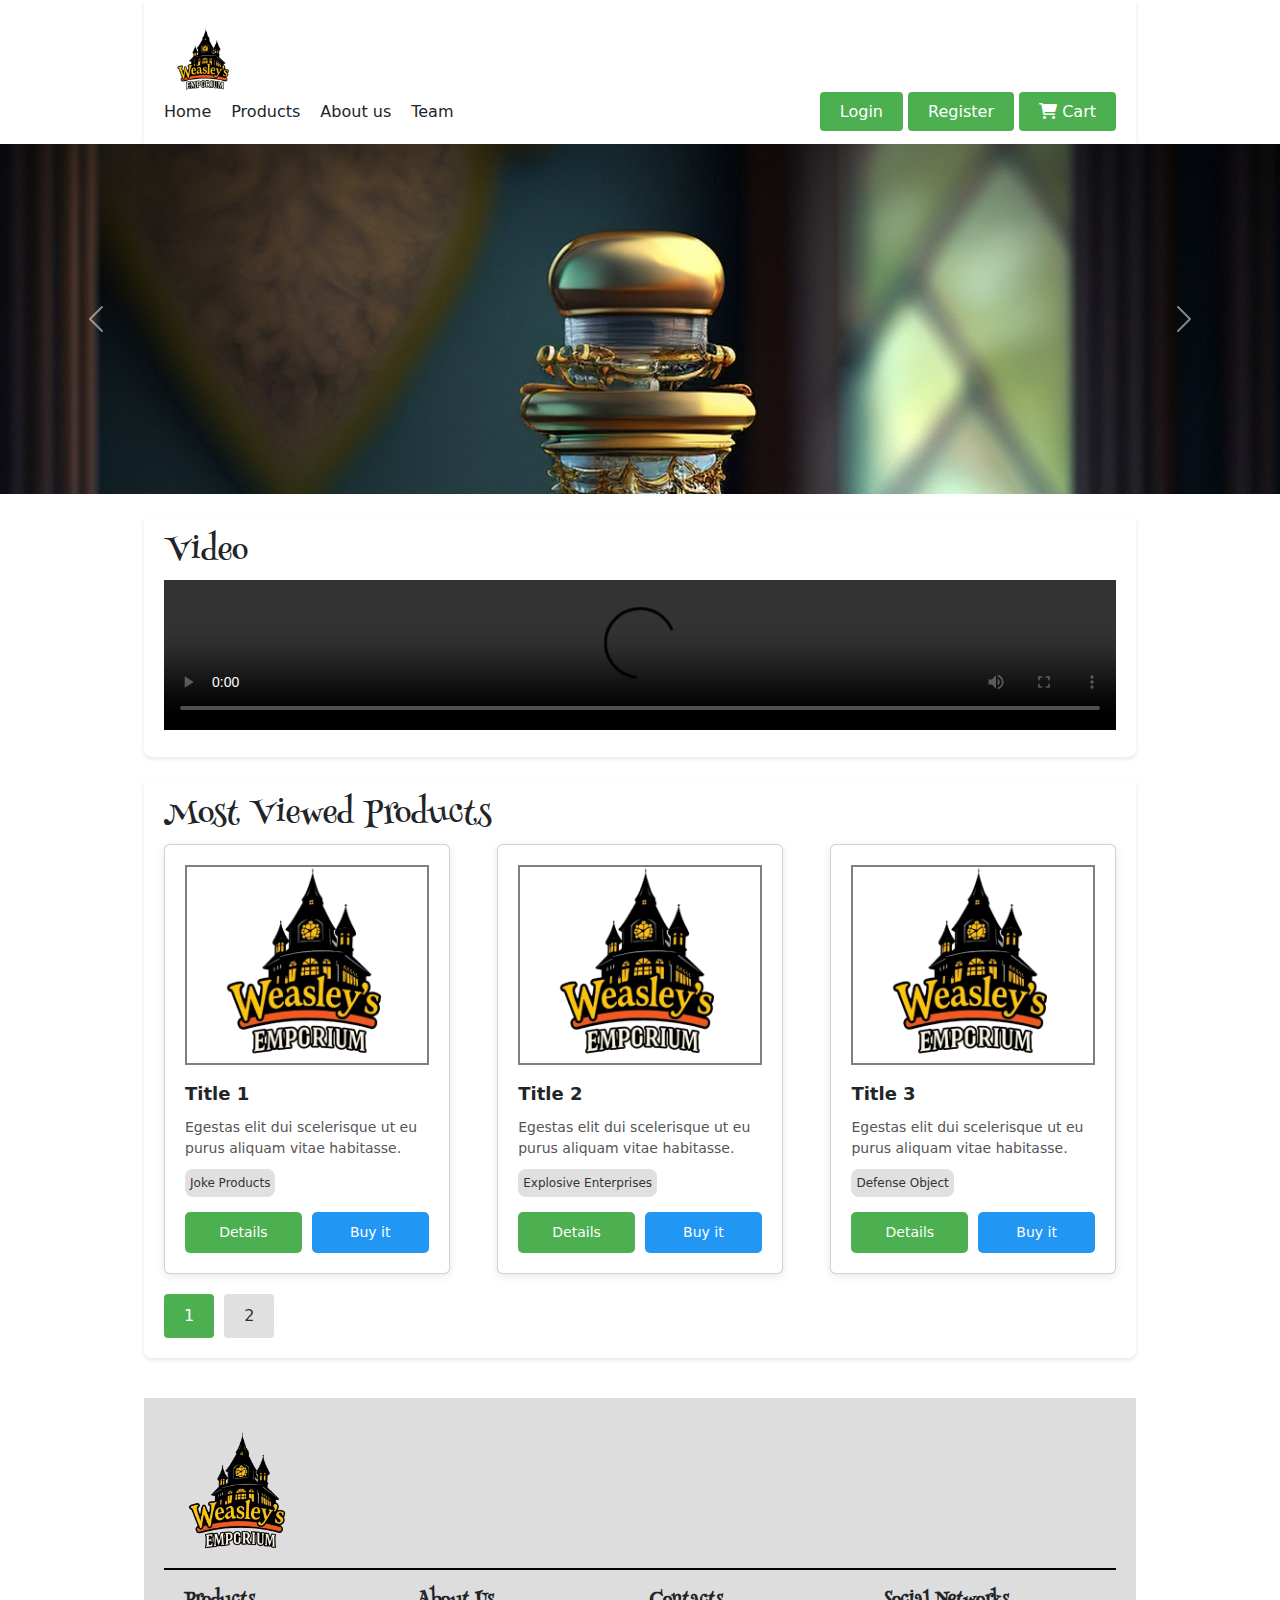
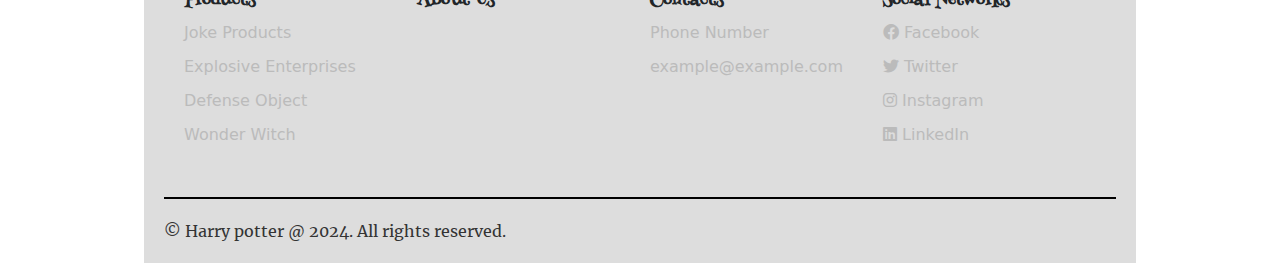
==== index.html @ d5ce0941 "First Commit with homepage and about us responsive mobile and desktop without carring with tablets a" ====
<!DOCTYPE html>
<html lang="en">
  <head>
    <meta charset="UTF-8" >
    <meta name="viewport" content="width=device-width, initial-scale=1.0" >
    <link rel="stylesheet" type="text/css" href="style.css" >
    <link
      href="https://cdnjs.cloudflare.com/ajax/libs/font-awesome/6.0.0-beta3/css/all.min.css"
      rel="stylesheet"
    >
    <script src="https://cdn.jsdelivr.net/npm/bootstrap@5.3.0-alpha1/dist/js/bootstrap.min.js"></script>
    <link href="https://cdn.jsdelivr.net/npm/bootstrap@5.3.0-alpha1/dist/css/bootstrap.min.css" rel="stylesheet">

    <link rel="icon" href="assets/images/Weasley.png" type="image/png" >
    <title>Wiesley's Emporium</title>
  </head>
  <body>
    <div class="container">
      <header>
        <div class="logo">
          <a href="index.html">
            <img src="assets/images/Weasley.png" alt="Weasley" >
          </a>
        </div>
        <nav>
          <!-- Mobile -->
          <input
            type="checkbox"
            id="menu-toggle"
            class="menu-toggle"
            tabindex="0"
          >

          <label for="menu-toggle" class="menu-icon"
            ><i class="fa fa fa-bars"></i
          ></label>
          <label for="menu-toggle" class="menu-close"
            ><i class="fa fa-window-close"></i
          ></label>

          <!-- Navegaçao -->
          <div class="nav-links">
            <a class="nav-link" href="index.html">Home</a>
            <a class="nav-link" href="#">Products</a>
            <a class="nav-link" href="aboutus.html ">About us</a>
            <a class="nav-link" href="#">Team</a>
          </div>

          <!-- Links de Login e Register  -->
          <div class="nav-links-final">
            <a href="login.html" class="nav-link-btn">Login</a>
            <a href="register.html" class="nav-link-btn">Register</a>
            <a href="cart.html" class="nav-link-btn">
              <i class="fas fa-shopping-cart"></i> Cart
            </a>
          </div>
        </nav>
      </header>
    </div>
        <div id="carouselExampleControls" class="carousel slide" data-bs-ride="carousel">
          <div class="carousel-inner">
            <div class="carousel-item active">
              <img class="d-block w-100" src="assets/images/aboutus.jpg" alt="First slide">
            </div>
            <div class="carousel-item">
              <img class="d-block w-100" src="assets/images/Weasley.png" alt="Second slide">
            </div>
            <div class="carousel-item">
              <img class="d-block w-100" src="assets/images/aboutus.jpg" alt="Third slide">
            </div>
          </div>
          <button class="carousel-control-prev" type="button" data-bs-target="#carouselExampleControls" data-bs-slide="prev">
            <span class="carousel-control-prev-icon" aria-hidden="true"></span>
            <span class="visually-hidden">Previous</span>
          </button>
          <button class="carousel-control-next" type="button" data-bs-target="#carouselExampleControls" data-bs-slide="next">
            <span class="carousel-control-next-icon" aria-hidden="true"></span>
            <span class="visually-hidden">Next</span>
          </button>
        </div>
    
 
    <div class="container">
      <main>
        
     
        <section class="section video">
          <h2 class="section-title">Video</h2>
          <video controls>
            <source src="assets/Video/video1.mp4" type="video/mp4">
          </video>
        </section>

        <section class="section">
          <h2 class="section-title">Most Viewed Products</h2>
          <input
            type="radio"
            name="pagination"
            id="page-1"
            class="pagination-radio"
            checked
          >
          <div class="product" id="content-page-1">
            <!-- Card 1 -->
            <div class="card">
              <img src="assets/images/Weasley.png" alt="Weasley" >
              <div class="title">Title 1</div>
              <div class="subtitle">
                Egestas elit dui scelerisque ut eu purus aliquam vitae
                habitasse.
              </div>
              <div class="Category">
                <button class="detail-button">Joke Products</button>
              </div>
              <div class="card-buttons">
                <button>Details</button>
                <button class="card-buttons-msg">Buy it</button>
              </div>
            </div>
            <!-- Card 2 -->
            <div class="card">
              <img src="assets/images/Weasley.png" alt="Weasley" >
              <div class="title">Title 2</div>
              <div class="subtitle">
                Egestas elit dui scelerisque ut eu purus aliquam vitae
                habitasse.
              </div>
              <div class="Category">
                <button class="detail-button">Explosive Enterprises</button>
              </div>
              <div class="card-buttons">
                <button>Details</button>
                <button class="card-buttons-msg">Buy it</button>
              </div>
            </div>
            <!-- Card 3 -->
            <div class="card">
              <img src="assets/images/Weasley.png" alt="Weasley" >
              <div class="title">Title 3</div>
              <div class="subtitle">
                Egestas elit dui scelerisque ut eu purus aliquam vitae
                habitasse.
              </div>
              <div class="Category">
                <button class="detail-button">Defense Object</button>
              </div>
              <div class="card-buttons">
                <button>Details</button>
                <button class="card-buttons-msg">Buy it</button>
              </div>
            </div>
          </div>
          <input
            type="radio"
            name="pagination"
            id="page-2"
            class="pagination-radio"
          >
          <div id="content-page-2" class="page-content hidden">
            <!-- Card 4 -->
            <div class="card">
              <img src="assets/images/Weasley.png" alt="Weasley" >
              <div class="title">Product 4</div>
              <div class="subtitle">Details about Product 4...</div>
              <div class="Category">
                <button class="detail-button">Wonder Witch</button>
              </div>
              <div class="card-buttons">
                <button>Details</button>
                <button class="card-buttons-msg">Buy it</button>
              </div>
            </div>
            <!-- Adicionar mais caso seja necessario -->
          </div>

          <div class="pagination">
            <label for="page-1" class="page-btn">1</label>
            <label for="page-2" class="page-btn">2</label>
          </div>
        </section>
    
      </main>
    
      <footer>
        <div class="logo2">
          <a href="index.html">
            <img src="assets/images/Weasley.png" alt="Weasley" >
          </a>
        </div>
    
          <div class="footer-container">
          <div class="footer-section">
            <h3>Products</h3>
            <ul>
              <li><a href="#">Joke Products</a></li>
              <li><a href="#">Explosive Enterprises</a></li>
              <li><a href="#">Defense Object</a></li>
              <li><a href="#">Wonder Witch</a></li>
            </ul>
          </div>

          <div class="footer-section">
            <h3>About Us</h3>
            <ul></ul>
          </div>

          <div class="footer-section">
            <h3>Contacts</h3>
            <ul>
              <li><a href="#">Phone Number</a></li>
              <li><a href="#">example@example.com</a></li>
            </ul>
          </div>

          <div class="footer-section">
            <h3>Social Networks</h3>
            <ul>
              <li>
                <a href="#"><i class="fab fa-facebook"></i> Facebook</a>
              </li>
              <li>
                <a href="#"><i class="fab fa-twitter"></i> Twitter</a>
              </li>
              <li>
                <a href="#"><i class="fab fa-instagram"></i> Instagram</a>
              </li>
              <li>
                <a href="#"><i class="fab fa-linkedin"></i> LinkedIn</a>
              </li>
            </ul>
          </div>
        </div>
        <div class="footer-bottom">
          <p>&copy; Harry potter @ 2024. All rights reserved.</p>
        </div>
      </div>
       
      </footer>
    
  
    
  </body>
</html>
---- style.css ----
@font-face {
  font-family: 'HenryPenny';
  src: url('assets/fonts/HennyPenny-Regular.ttf') format('truetype');
  font-weight: normal;
  font-style: normal;
}

@font-face {
  font-family: 'Merriweather';
  src: url('assets/fonts/Merriweather-Regular.ttf') format('truetype');
  font-weight: normal;
  font-style: normal;
}


@font-face {
  font-family: 'Merriweather';
  src: url('assets/fonts/Merriweather-Bold.ttf') format('truetype');
  font-weight: bold;
  font-style: normal;
}


@font-face {
  font-family: 'Merriweather';
  src: url('assets/fonts/Merriweather-Italic.ttf') format('truetype');
  font-weight: normal;
  font-style: italic;
}


@font-face {
  font-family: 'Merriweather';
  src: url('assets/fonts/Merriweather-BoldItalic.ttf') format('truetype');
  font-weight: bold;
  font-style: italic;
}

p {
  font-family: 'Merriweather', serif; 
  font-size: 16px; 
  line-height: 1.5; 
  color: #333; 
}
h1, h2, h3 {
  font-family: 'HenryPenny', serif;
  font-weight: bold; 
  color:black;
}
body {
  margin: 0;
  padding: 0;
  background-color: #f5f5f5;
}

/* Container deve ser aplicado em todas as paginas define a grelha a usar */
.container {
  display: grid;
  grid-template-columns: 1fr 4fr 4fr 4fr 4fr 1fr;
  

  max-width: 1200px;
  margin: 0 auto;
}

header {
  grid-column: 2 / 6;
  background-color: #fff;
  padding: 20px;
  box-shadow: 0 2px 4px rgba(0, 0, 0, 0.1);
  display: block;
  justify-content: flex-start;
}

/* navbar */

nav {
  display: flex;
  justify-content: space-between;
  align-items: center;
  width: 100%;
  flex-direction: row;
}

.nav-links {
  display: flex;
  gap: 20px;
  justify-content: flex-start;
}

.nav-link {
  text-decoration: none;
  color: #333;
  font-size: 16px;
}

.nav-link:hover {
  text-decoration: underline;
}

.nav-link-final {
  margin-right: 20px;
  display: flex;
  gap: 20px;
  justify-content: flex-end;
}

.nav-link-btn {
  background-color: #4caf50;
  color: white;
  padding: 10px 20px;
  font-size: 16px;
  text-align: center;
  text-decoration: none;
  border-radius: 4px;
  cursor: pointer;
  border: none;
}

.nav-link-btn:hover {
  background-color: #3e8e41;
}

.menu-toggle {
  display: none;
}

.menu-icon {
  font-size: 30px;
  cursor: pointer;
  display: none;
  margin-left: auto;
}

.menu-close {
  display: none;
  font-size: 30px;
  color: #333;
  position: absolute;
  top: 50px;
  right: 50px;
  cursor: pointer;
  z-index: 1001;
}

.logo img {
  height: 80px;
  max-height: 80px;
  width: auto;
}
.logo2 img {
  height: 150px;
  max-height: 150px;
  align-items: flex-start;
  width: auto;
}

main {
  grid-column: 2 / 6;
}

.section {
  padding: 20px;
  margin-bottom: 20px;
  box-shadow: 0 2px 4px rgba(0, 0, 0, 0.1);
  border-radius: 8px;
}

#carouselExampleControls {
  width: 100%; 
  height: 350px; 
  overflow: hidden; 
  margin-bottom: 20px;
}


.carousel-inner img {
  width: 100%; 
  height: 100%;
  object-fit: fill;
}


.description {
  margin: 10px 0;
  text-align: left;
}
.pagination-radio {
  display: none;
}

/* paginaçao  */
.pagination {
  margin-top: 20px;
  display: flex;
  justify-items: flex-start;
  gap: 10px;
}

.page-btn {
  padding: 10px 20px;
  font-size: 16px;
  color: #333;
  background-color: #e0e0e0;
  border: none;
  border-radius: 4px;
  cursor: pointer;
  text-align: center;
}

.page-btn:hover {
  background-color: #d4d4d4;
}

.pagination label {
  background-color: #e0e0e0;
  color: #333;
  cursor: pointer;
  padding: 10px 20px;
  border-radius: 4px;
}

#page-1:checked ~ .pagination label[for="page-1"] {
  background-color: #4caf50;
  color: white;
}
#page-2:checked ~ .pagination label[for="page-2"] {
  background-color: #4caf50;
  color: white;
}

#page-2:checked ~ #content-page-1 {
  display: none !important;
}

#page-1:checked ~ #content-page-2 {
  display: none !important;
}

#page-1:checked ~ #content-page-1 {
  display: flex;
}

#page-2:checked ~ #content-page-2 {
  display: flex;
}

.hidden {
  display: none;
}

footer {
  grid-column: 2 / 6;
  align-items: flex-start;
  padding: 20px;
  background-color: #ddd;
  margin-top: 20px;
}
.footer-container {
  display: grid;
  grid-template-columns: repeat(4, 1fr);
  gap: 20px;
  padding: 20px;
  width: 100%;
  margin: 0 auto;
  border-top: 2px solid black;
}

.footer-section {
  display: flex;
  flex-direction: column;
}

.footer-section h3 {
  font-size: 18px;
  margin-bottom: 10px;
  font-weight: bold;
}

.footer-section ul {
  list-style: none;
  padding: 0;
  margin: 0;
}

.footer-section ul li {
  margin-bottom: 10px;
}

.footer-section ul li a {
  color: #bbb;
  text-decoration: none;
  font-size: 16px;
}

.footer-section ul li a:hover {
  color: #4caf50;
}

.footer-bottom {
  margin-top: 20px;
  font-size: 14px;
  color: #bbb;
  border-top: 2px solid black;
  padding-top: 20px;
}

.footer-bottom p {
  margin: 0;
}
/*  Cards Homepage */
.product {
  display: none;
  flex-wrap: wrap;
  gap: 20px;
  justify-content: space-between;
  align-items: stretch;
}

.card {
  background-color: #fff;
  border-radius: 8px;
  box-shadow: 0 2px 8px rgba(0, 0, 0, 0.1);
  padding: 20px;
  width: 30%;
  display: flex;
  flex-direction: column;
  justify-content: space-between;
  align-items: stretch;
  text-align: left;
  box-sizing: border-box;
  height: auto;
  min-height: 400px;
}

.card img {
  border: solid 2px grey;
  width: 100%;
  height: 200px;
  object-fit: cover;
  margin-bottom: 15px;

}

.card .title {
  font-size: 18px;
  font-weight: bold;
  margin-bottom: 10px;
}

.card .subtitle {
  font-size: 14px;
  color: #555;
  padding-bottom: 10px;
}

.card .Category {
  display: flex;
  flex-wrap: wrap;
  gap: 10px;
  margin-bottom: 15px;
  flex-shrink: 0;
}

.card .Category .detail-button {
  background-color: #e0e0e0;
  color: #333;
  border: none;
  border-radius: 8px;
  padding: 5px 5px;
  font-size: 12px;
  cursor: pointer;
}

.card .Category .detail-button:hover {
  background-color: #d4d4d4;
}

.card-buttons {
  display: flex;
  gap: 10px;
}

.card-buttons button {
  width: 100%;
  background-color: #4caf50;
  color: white;
  border: none;
  border-radius: 5px;
  padding: 10px 20px;
  font-size: 14px;
  cursor: pointer;
}

.card-buttons .card-buttons-msg {
  background-color: #2196f3;
}

.card-buttons button:hover {
  opacity: 0.9;
}
 video {
  width: 100%;
  height: auto; 
}

/*Pagina about Us */

.about-us-section{
  margin-top:40px;
  display: flex;
}

.about-us-text {
  flex: 1;
  text-align: left;
}

.about-us-image {
  flex: 1;
  margin-left: 50px;
}

.about-us-image img {
  margin-top: 20px;
  margin-bottom: 20px;
  width: 100%;
  height: auto;
  object-fit: contain;
  border-radius: 8px;
}

.map-section {
  padding: 10px;
  justify-content: flex-start;
}

.map-container {
  max-width: 100%;
}

iframe {
  width: 100%;
  height: 300px;
  border: 0;
}
/* Fim página about us */

/*Media querys  Mobile, Tablet */
@media (max-width: 767px) {
  .container {
    display: grid;
    grid-template-columns: 1fr; 
    
  }
 
  header {
    grid-column: 1 / -1; 
    background-color: #fff;
    box-shadow: 0 2px 4px rgba(0, 0, 0, 0.1);
    padding: 10px;
  }

  .nav-links {
    display: flex;
    position: fixed;
    top: 0;
    left: 0;
    bottom: 0;
    right: 0;
    background-color: #fff;
    flex-direction: column;
    align-items: flex-start;
    padding-left: 20px;
    padding-top: 60px;
    box-shadow: 0 4px 8px rgba(0, 0, 0, 0.2);
    transition: opacity 0.4s ease-in-out, transform 0.4s ease-in-out;
    transform: translateX(-100%);
    visibility: hidden;
    opacity: 0;
    z-index: 1000;
    width: 100%;
  }

  .menu-toggle:checked + .menu-icon + .menu-close + .nav-links {
    transform: translateX(0);
    opacity: 1;
    visibility: visible;
  }

  .menu-close {
    display: flex;
    font-size: 30px;
    color: #333;
    position: absolute;
    top: 20px;
    right: 20px;
    cursor: pointer;
    z-index: 1001;
    opacity: 0;
    visibility: hidden;
    transition: opacity 0.4s ease-in-out, visibility 0.4s ease-in-out;
  }

  .menu-toggle:checked + .menu-icon + .menu-close {
    opacity: 1;
    visibility: visible;
  }

  .nav-links a {
    font-size: 18px;
    color: #333;
    text-decoration: none;
    text-align: center;
  }

  .nav-links a:hover {
    text-decoration: underline;
  }

  .nav-links-final {
    display: none;
  }

  .menu-icon {
    justify-items: flex-end;
    display: flex;
  }

.card {
  width: 100%;
}
.footer-container {
  display: grid;
  grid-template-columns: repeat(1, 1fr);
  width: 100%;
  border-top: 2px solid black;
}
  .footer-section h3 {
    font-size: 16px;
  }

  .footer-section ul li a {
    font-size: 14px;
  }

  .about-us-section{
    margin-top:40px;
    display: block;
  }

  .about-us-image {
    margin-left: 0;
    margin-top: 20px;
  }
  #carouselExampleControls {
    width: 100%;
    height: 200px; 
    margin-bottom: 20px; 
  }

  .carousel-inner img {
    width: 100%; 
    height: 100%; 
    object-fit: cover; 
  }
}
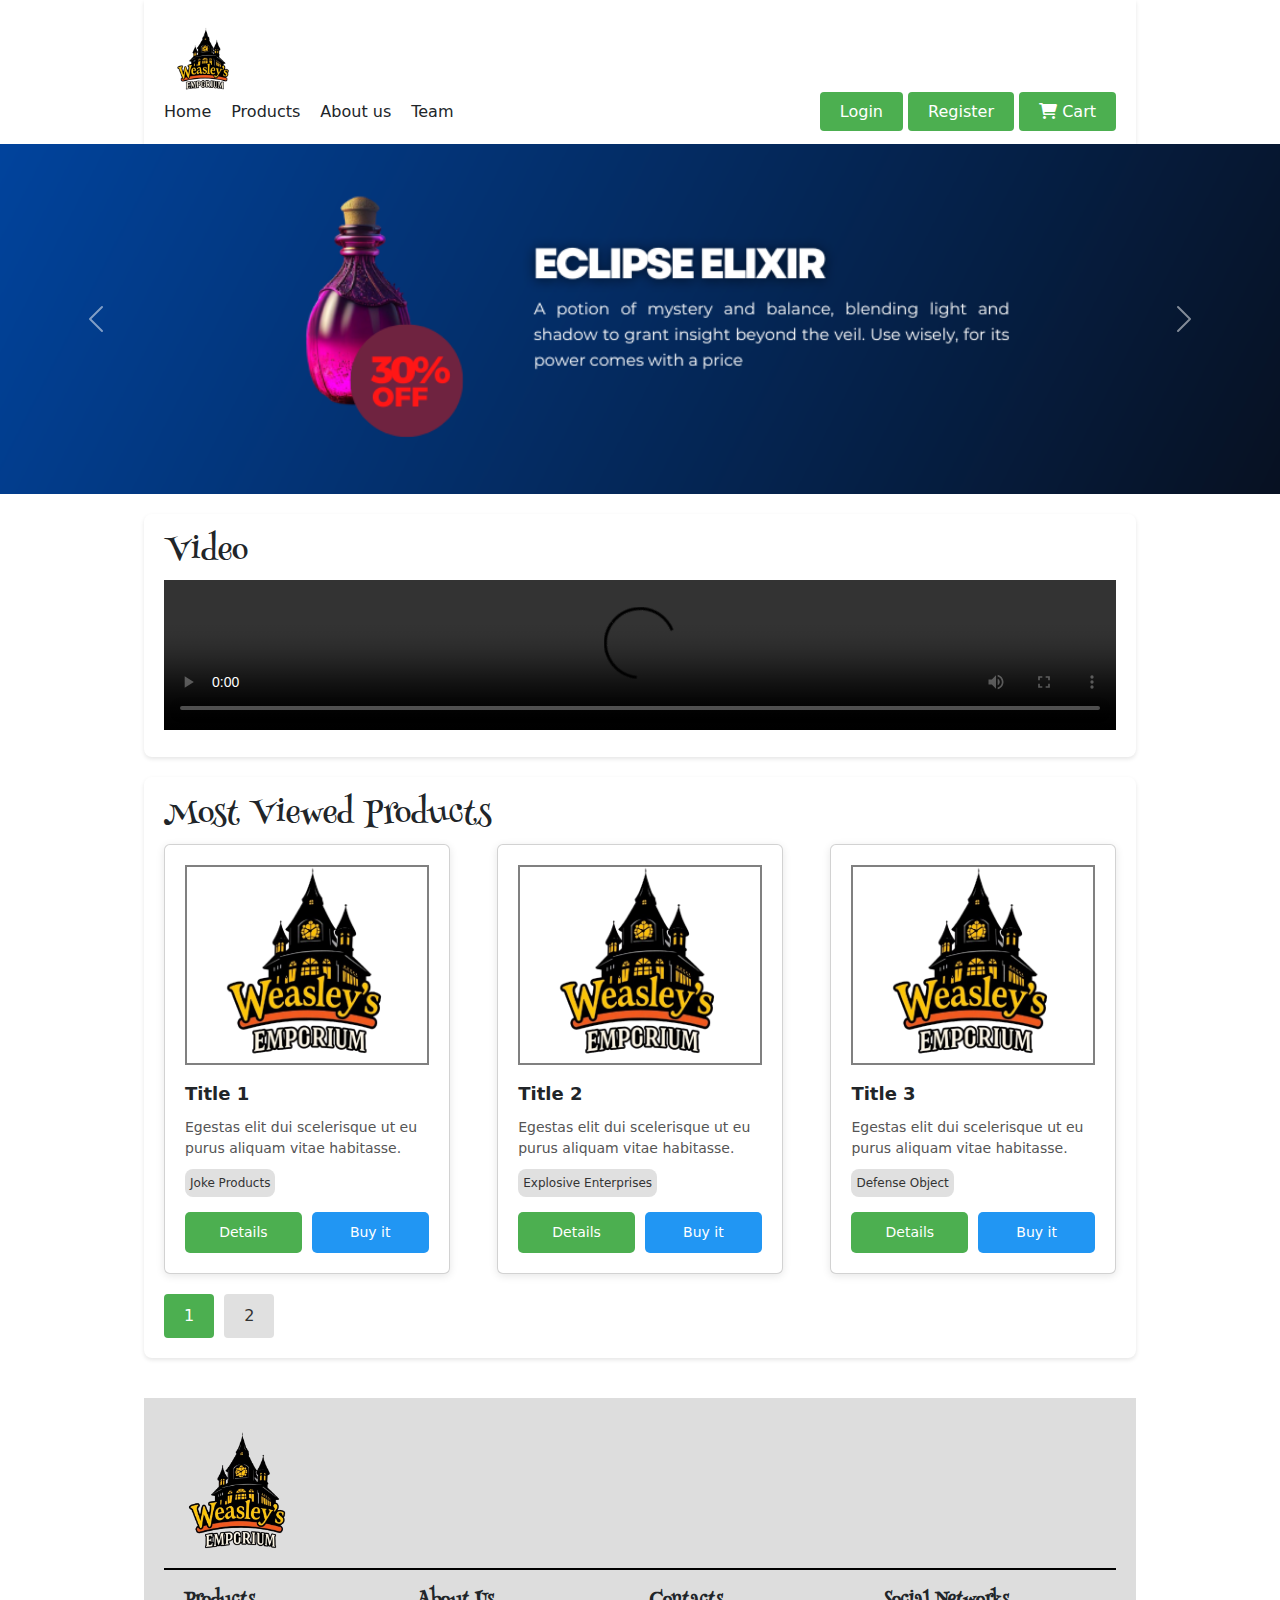
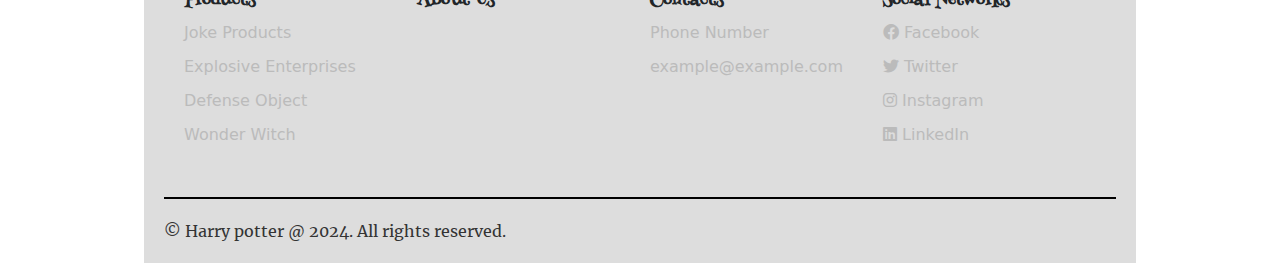
==== commit 5a2b56a2: "Adjustment Carousel" ====
--- a/index.html
+++ b/index.html
@@ -60,13 +60,13 @@
         <div id="carouselExampleControls" class="carousel slide" data-bs-ride="carousel">
           <div class="carousel-inner">
             <div class="carousel-item active">
-              <img class="d-block w-100" src="assets/images/aboutus.jpg" alt="First slide">
+              <img class="d-block w-100" src="assets/images/banner1.png" alt="Elixir potion 1">
             </div>
             <div class="carousel-item">
-              <img class="d-block w-100" src="assets/images/Weasley.png" alt="Second slide">
+              <img class="d-block w-100" src="assets/images/banner2.png" alt="Elixir potion 2">
             </div>
             <div class="carousel-item">
-              <img class="d-block w-100" src="assets/images/aboutus.jpg" alt="Third slide">
+              <img class="d-block w-100" src="assets/images/banner3.png" alt="Elixir potion 3">
             </div>
           </div>
           <button class="carousel-control-prev" type="button" data-bs-target="#carouselExampleControls" data-bs-slide="prev">
--- a/style.css
+++ b/style.css
@@ -72,7 +72,7 @@
   justify-content: flex-start;
 }
 
-/* navbar */
+/* navbar desktop  */
 
 nav {
   display: flex;
@@ -167,8 +167,9 @@
 }
 
 #carouselExampleControls {
+ 
   width: 100%; 
-  height: 350px; 
+  height: auto; 
   overflow: hidden; 
   margin-bottom: 20px;
 }
@@ -176,9 +177,9 @@
 
 .carousel-inner img {
   width: 100%; 
-  height: 100%;
-  object-fit: fill;
-}
+  height: 350px;
+  object-fit: cover;
+} 
 
 
 .description {
@@ -555,7 +556,7 @@
   }
   #carouselExampleControls {
     width: 100%;
-    height: 200px; 
+    height: auto; 
     margin-bottom: 20px; 
   }
 
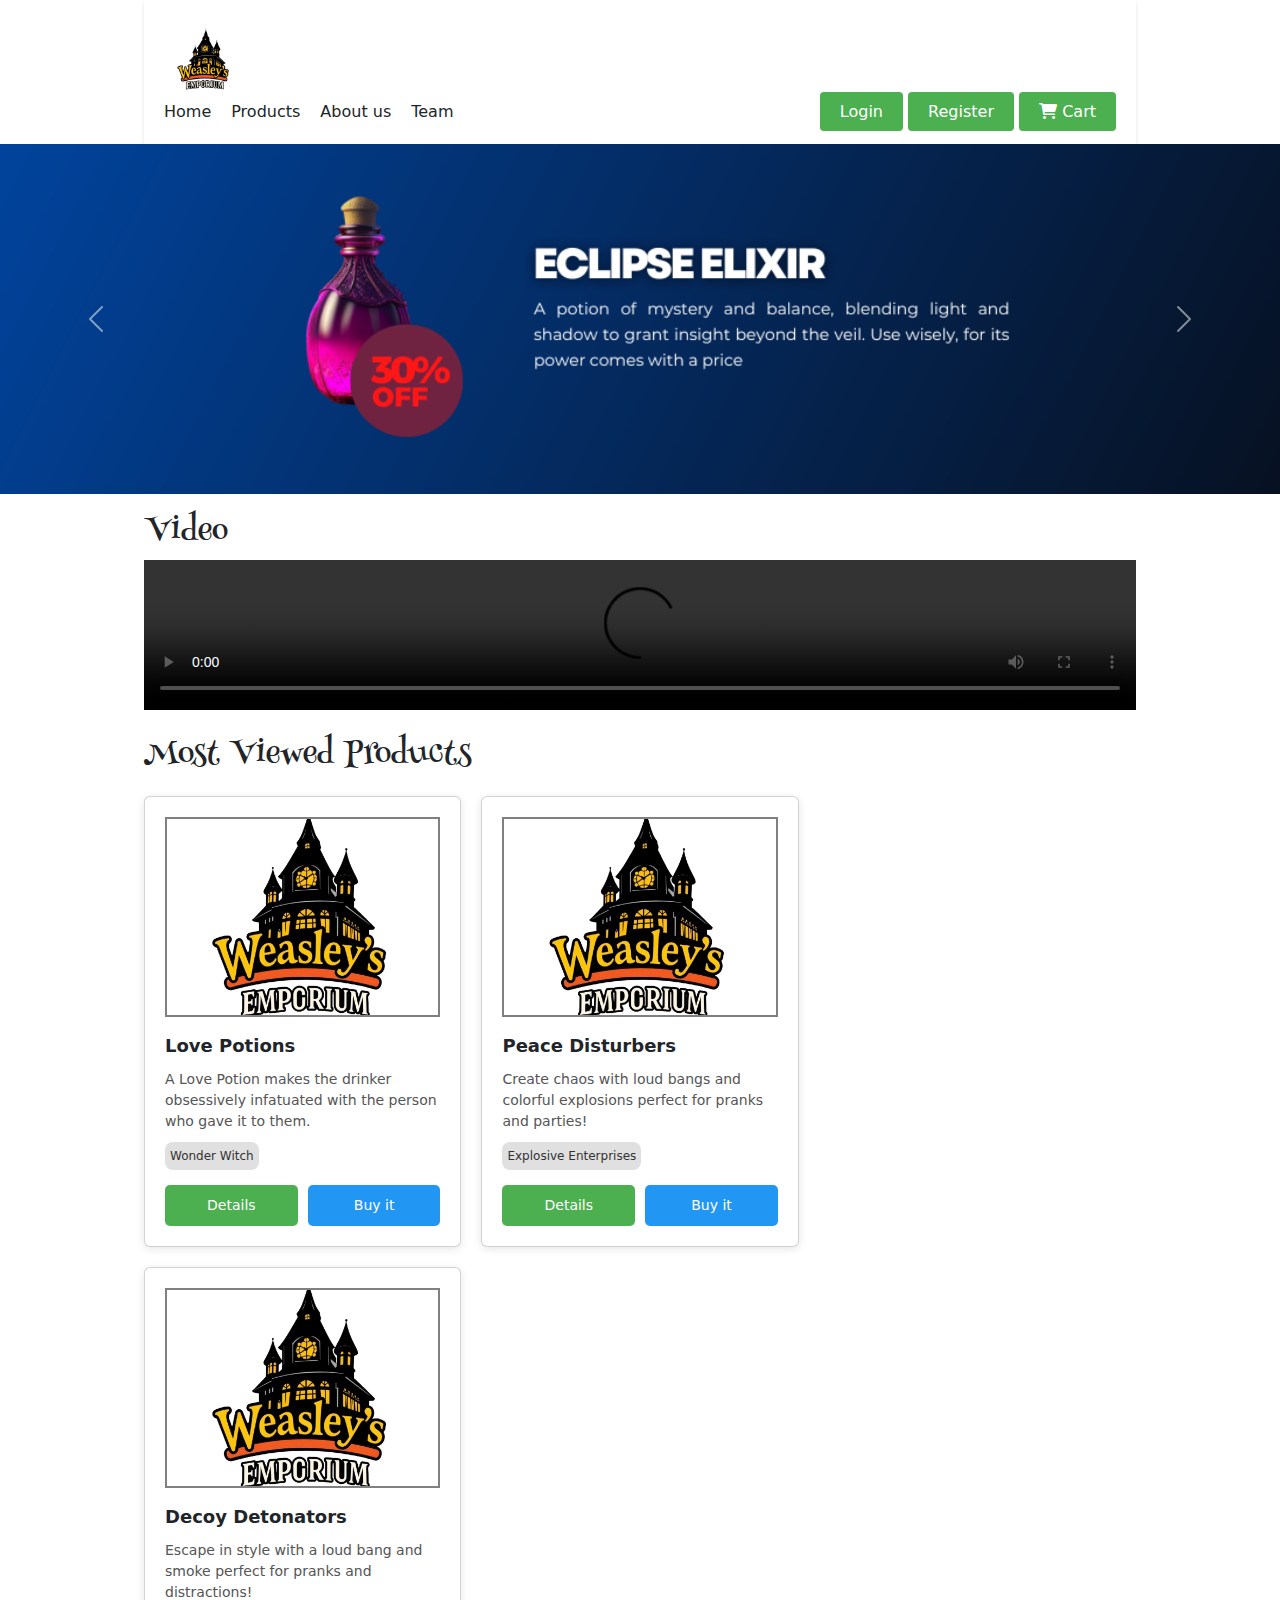
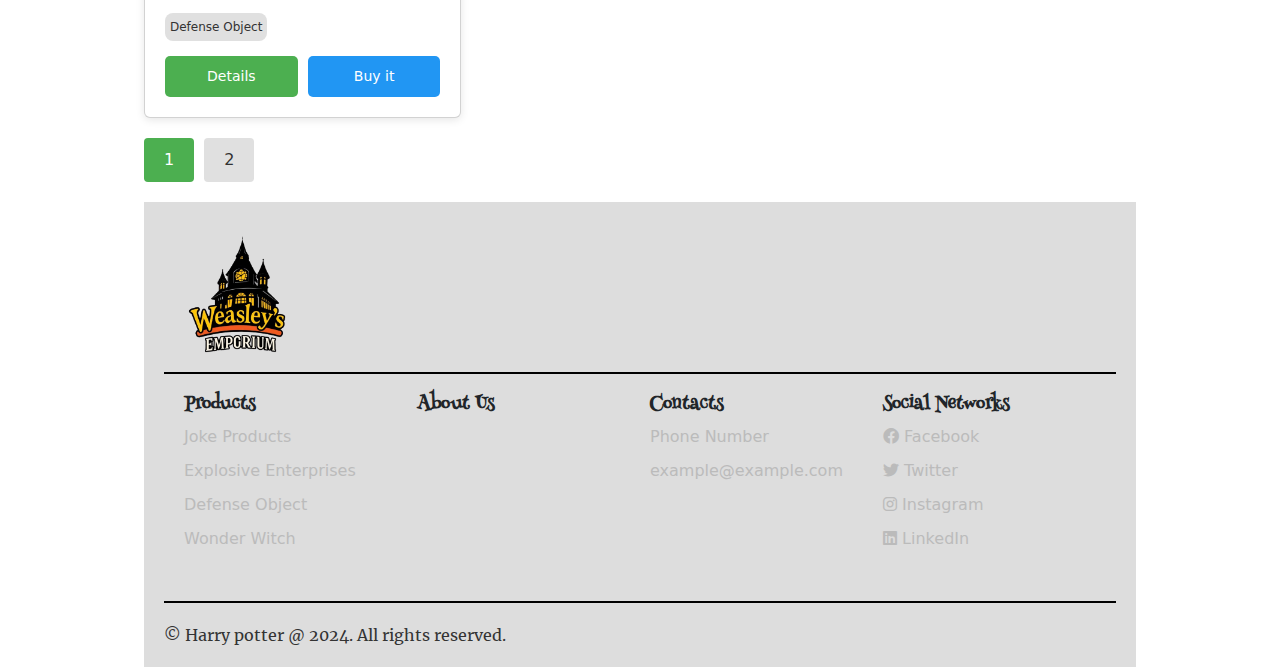
==== commit 659c39d1: "03-12-2024 22:23 Page of The teams done, index.html carrousel fixed, about us Have problems with tex" ====
--- a/index.html
+++ b/index.html
@@ -41,9 +41,9 @@
           <!-- Navegaçao -->
           <div class="nav-links">
             <a class="nav-link" href="index.html">Home</a>
-            <a class="nav-link" href="#">Products</a>
+            <a class="nav-link" href="products.html">Products</a>
             <a class="nav-link" href="aboutus.html ">About us</a>
-            <a class="nav-link" href="#">Team</a>
+            <a class="nav-link" href="teams.html">Team</a>
           </div>
 
           <!-- Links de Login e Register  -->
@@ -60,13 +60,22 @@
         <div id="carouselExampleControls" class="carousel slide" data-bs-ride="carousel">
           <div class="carousel-inner">
             <div class="carousel-item active">
-              <img class="d-block w-100" src="assets/images/banner1.png" alt="Elixir potion 1">
+              <picture>
+                <source media="(max-width: 768px)" srcset="assets/images/banner-mobile1.png">
+                <img class="d-block w-100" src="assets/images/banner1.png" alt="Elixir potion 1">
+              </picture>
             </div>
             <div class="carousel-item">
-              <img class="d-block w-100" src="assets/images/banner2.png" alt="Elixir potion 2">
+              <picture>
+                <source media="(max-width: 768px)" srcset="assets/images/banner-mobile1.png">
+                <img class="d-block w-100" src="assets/images/banner2.png" alt="Elixir potion 2">
+              </picture>
             </div>
             <div class="carousel-item">
-              <img class="d-block w-100" src="assets/images/banner3.png" alt="Elixir potion 3">
+              <picture>
+                <source media="(max-width: 768px)" srcset="assets/images/banner-mobile1.png">
+                <img class="d-block w-100" src="assets/images/banner1.png" alt="Elixir potion 3">
+              </picture>
             </div>
           </div>
           <button class="carousel-control-prev" type="button" data-bs-target="#carouselExampleControls" data-bs-slide="prev">
@@ -84,14 +93,14 @@
       <main>
         
      
-        <section class="section video">
+        <section class="section-video">
           <h2 class="section-title">Video</h2>
           <video controls>
             <source src="assets/Video/video1.mp4" type="video/mp4">
           </video>
         </section>
 
-        <section class="section">
+        <section class="section-products">
           <h2 class="section-title">Most Viewed Products</h2>
           <input
             type="radio"
@@ -104,13 +113,12 @@
             <!-- Card 1 -->
             <div class="card">
               <img src="assets/images/Weasley.png" alt="Weasley" >
-              <div class="title">Title 1</div>
+              <div class="title">Love Potions </div>
               <div class="subtitle">
-                Egestas elit dui scelerisque ut eu purus aliquam vitae
-                habitasse.
-              </div>
-              <div class="Category">
-                <button class="detail-button">Joke Products</button>
+                A Love Potion makes the drinker obsessively infatuated with the person who gave it to them.
+              </div>
+              <div class="Category">
+                <button class="detail-button">Wonder Witch</button>
               </div>
               <div class="card-buttons">
                 <button>Details</button>
@@ -120,10 +128,9 @@
             <!-- Card 2 -->
             <div class="card">
               <img src="assets/images/Weasley.png" alt="Weasley" >
-              <div class="title">Title 2</div>
+              <div class="title">Peace Disturbers </div>
               <div class="subtitle">
-                Egestas elit dui scelerisque ut eu purus aliquam vitae
-                habitasse.
+                Create chaos with loud bangs and colorful explosions perfect for pranks and parties!
               </div>
               <div class="Category">
                 <button class="detail-button">Explosive Enterprises</button>
@@ -136,10 +143,9 @@
             <!-- Card 3 -->
             <div class="card">
               <img src="assets/images/Weasley.png" alt="Weasley" >
-              <div class="title">Title 3</div>
+              <div class="title">Decoy Detonators </div>
               <div class="subtitle">
-                Egestas elit dui scelerisque ut eu purus aliquam vitae
-                habitasse.
+                Escape in style with a loud bang and smoke perfect for pranks and distractions!
               </div>
               <div class="Category">
                 <button class="detail-button">Defense Object</button>
@@ -160,8 +166,8 @@
             <!-- Card 4 -->
             <div class="card">
               <img src="assets/images/Weasley.png" alt="Weasley" >
-              <div class="title">Product 4</div>
-              <div class="subtitle">Details about Product 4...</div>
+              <div class="title">Heartbreak Teardrops </div>
+              <div class="subtitle">For when love hurts! A potion that mimics the pain of lost love, perfect for healing.</div>
               <div class="Category">
                 <button class="detail-button">Wonder Witch</button>
               </div>
@@ -170,7 +176,7 @@
                 <button class="card-buttons-msg">Buy it</button>
               </div>
             </div>
-            <!-- Adicionar mais caso seja necessario -->
+        
           </div>
 
           <div class="pagination">
--- a/style.css
+++ b/style.css
@@ -57,8 +57,6 @@
 .container {
   display: grid;
   grid-template-columns: 1fr 4fr 4fr 4fr 4fr 1fr;
-  
-
   max-width: 1200px;
   margin: 0 auto;
 }
@@ -159,12 +157,6 @@
   grid-column: 2 / 6;
 }
 
-.section {
-  padding: 20px;
-  margin-bottom: 20px;
-  box-shadow: 0 2px 4px rgba(0, 0, 0, 0.1);
-  border-radius: 8px;
-}
 
 #carouselExampleControls {
  
@@ -314,8 +306,13 @@
   display: none;
   flex-wrap: wrap;
   gap: 20px;
-  justify-content: space-between;
+  margin-top:20px;
   align-items: stretch;
+  margin-bottom: 20px;
+}
+
+.section-video {
+  margin-bottom: 20px;
 }
 
 .card {
@@ -323,7 +320,7 @@
   border-radius: 8px;
   box-shadow: 0 2px 8px rgba(0, 0, 0, 0.1);
   padding: 20px;
-  width: 30%;
+  width: 32%;
   display: flex;
   flex-direction: column;
   justify-content: space-between;
@@ -413,6 +410,7 @@
 }
 
 .about-us-text {
+
   flex: 1;
   text-align: left;
 }
@@ -432,7 +430,7 @@
 }
 
 .map-section {
-  padding: 10px;
+margin-top:20px;
   justify-content: flex-start;
 }
 
@@ -446,6 +444,195 @@
   border: 0;
 }
 /* Fim página about us */
+/*Teams */
+
+.teams-container {
+  display: flex;
+  flex-wrap: wrap; 
+gap:15px;
+margin-bottom:20px;
+}
+.teams-cards {
+  margin-top:20px;
+ padding: 20px;
+  background-color: #f9f9f9;
+  border: 1px solid #ddd;
+  border-radius: 8px;
+  width: 24%; 
+  box-shadow: 0 4px 6px rgba(0, 0, 0, 0.1);
+
+  overflow: hidden;
+}
+
+/* Imagem no cartão */
+.teams-cards img {
+  width: 100%;
+  height: 160px;
+  object-fit: cover;
+  border-radius: 4px;
+  border-bottom: 1px solid #ddd;
+}
+
+
+.card-body {
+  padding: 15px;
+}
+
+
+
+.teams-container .card-title {
+  margin-top: 20px;
+  color: black;
+}
+.teams-container .card-subtitle {
+  color: #2196f3;
+}
+.teams-container .card-text {
+  margin-top: 10px;
+  font-size: 0.9rem;
+  color: #555;
+}
+
+/*End Of Teams */
+/*Start Products Page*/
+
+.products-section {
+  display: none;
+  padding: 20px;
+  
+}
+
+
+input[type="radio"] {
+  display: none;
+}
+.products-container {
+  display: grid;
+  
+
+}
+
+.buttonsXpto {
+ display: inline-block;
+  padding: 15px;                
+justify-content: space-between;
+gap:20;
+  margin-top:20px;                  
+  text-align: left;                
+  background-color: #d7d7d7;          
+  border-radius: 8px;              
+  font-family: "Merriweather", sans-serif;
+  font-size: 1rem;
+  font-weight: bold;
+  color: #333;                      
+  cursor: pointer;
+  transition: all 0.3s ease;          
+  box-shadow: 0 4px 6px rgba(0, 0, 0, 0.1); 
+}
+
+.buttonsXpto:hover {
+  background-color: #bbb;
+}
+
+
+input[type="radio"]:checked + .buttonsXpto {
+  background-color: #ffde21;
+  color: black;
+  font-weight: bold;
+  box-shadow: 0 4px 8px rgba(0, 0, 0, 0.2);
+}
+
+
+#button1:checked ~ .products-container .content1,
+#button2:checked ~ .products-container .content2,
+#button3:checked ~ .products-container .content3, 
+#button4:checked ~ .products-container .content4
+{
+    display: block; 
+}
+
+
+.products-section h2 {
+  font-size: 24px;
+  margin-bottom: 20px;
+  font-weight: bold;
+}
+.product-price {
+  font-family: "merriweather" ;
+  font-size: 14px;              
+  color: #ff5733;                
+  font-weight: bold;             
+  margin-top: 10px;              
+  text-align: left;             
+  display: block;        
+  margin-bottom:10px;     
+}
+
+.card-products-grid {
+  display: grid;
+  grid-template-columns: repeat(3, 1fr); 
+  gap: 20px;
+}
+
+.card-products {
+  background-color: #ffffff;
+  border: 1px solid #ddd;
+  border-radius: 8px;
+  overflow: hidden;
+  box-shadow: 0 4px 6px rgba(0, 0, 0, 0.1);
+  display: flex;  
+  flex-direction: column; 
+  justify-content: space-between;  
+}
+
+.card-products-image {
+  height: 150px;
+  background-color: #e0e0e0;
+}
+
+.card-products-content {
+  padding: 16px;
+
+}
+
+.card-products-content h3 {
+  font-size: 18px;
+  margin: 0 0 10px;
+}
+
+.card-products-content p {
+  font-size: 14px;
+  color: #666;
+  margin-bottom: 16px;
+}
+
+.card-products-buttons {
+  display: flex;
+  justify-content: center;
+  gap: 10px;
+}
+
+.card-products-buttons .btn {
+ width: 100%;
+  font-size: 14px;
+  color: #ffffff;
+  text-decoration: none;
+  border-radius: 4px;
+  transition: background-color 0.3s;
+}
+
+.card-products-buttons .card-product-details {
+  background-color: #007bff;
+}
+
+.card-products-buttons .card-product-buy-it {
+  background-color: #28a745;
+}
+
+.card-products-buttons .btn:hover {
+  opacity: 0.9;
+}
+/*End Products*/
 
 /*Media querys  Mobile, Tablet */
 @media (max-width: 767px) {
@@ -555,14 +742,15 @@
     margin-top: 20px;
   }
   #carouselExampleControls {
-    width: 100%;
-    height: auto; 
-    margin-bottom: 20px; 
+  height: 170px;
+    
   }
 
   .carousel-inner img {
+height: 170px;
+ object-fit: cover;
+  }
+  .teams-cards {
     width: 100%; 
-    height: 100%; 
-    object-fit: cover; 
-  }
-}
+  }
+}
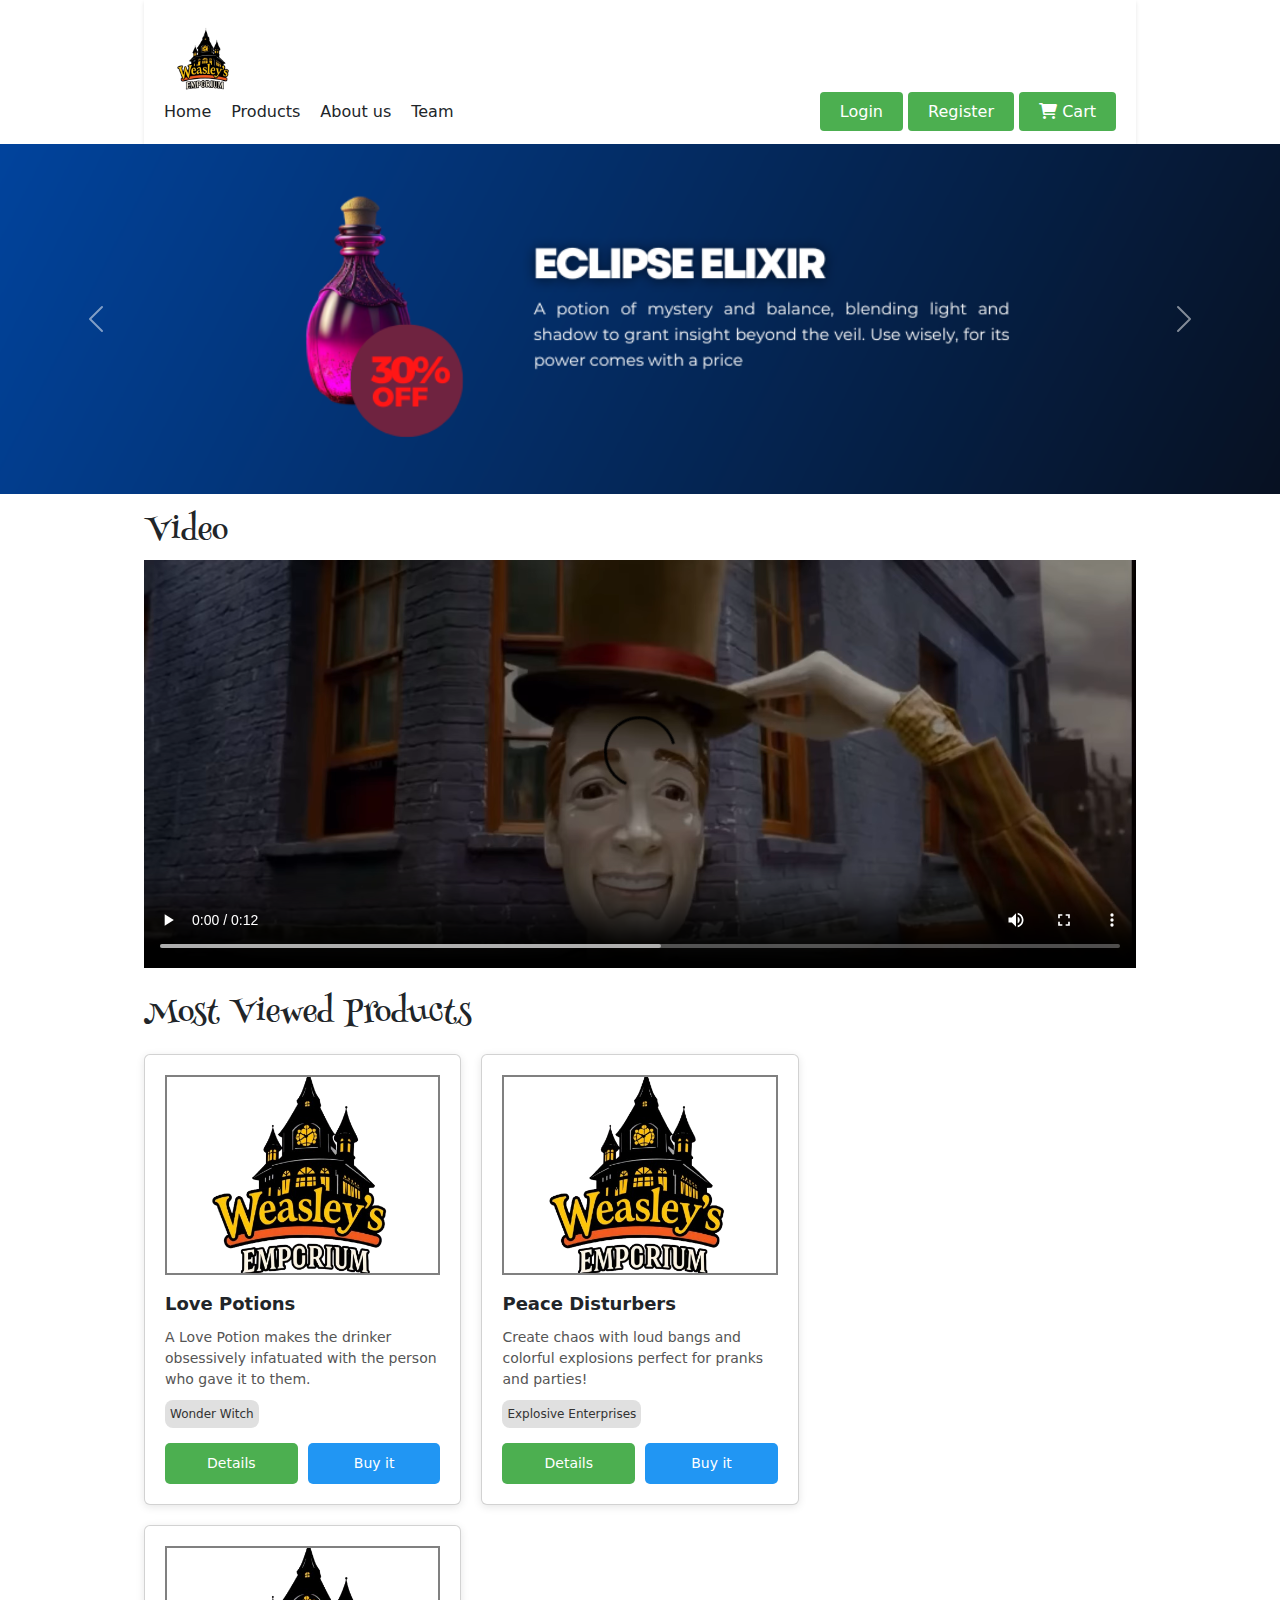
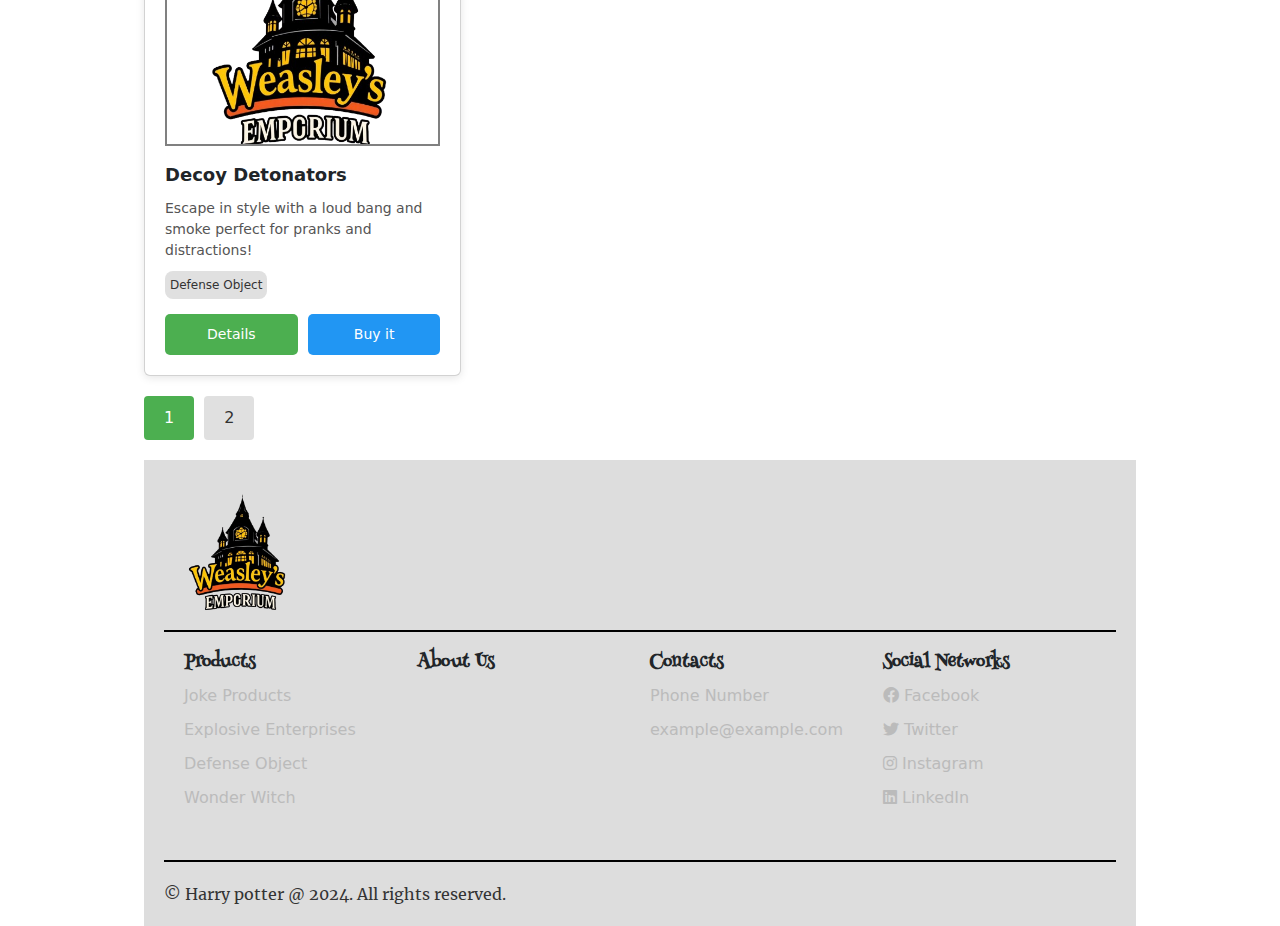
==== commit 6d06852f: "03-12-2024 22:23 Page of The teams done, index.html carrousel fixed, about us Have problems with tex" ====
--- a/index.html
+++ b/index.html
@@ -12,7 +12,7 @@
     <link href="https://cdn.jsdelivr.net/npm/bootstrap@5.3.0-alpha1/dist/css/bootstrap.min.css" rel="stylesheet">
 
     <link rel="icon" href="assets/images/Weasley.png" type="image/png" >
-    <title>Wiesley's Emporium</title>
+    <title>Wiesley's Emporium - Homepage</title>
   </head>
   <body>
     <div class="container">
@@ -48,9 +48,9 @@
 
           <!-- Links de Login e Register  -->
           <div class="nav-links-final">
-            <a href="login.html" class="nav-link-btn">Login</a>
-            <a href="register.html" class="nav-link-btn">Register</a>
-            <a href="cart.html" class="nav-link-btn">
+            <a href="#" class="nav-link-btn">Login</a>
+            <a href="#" class="nav-link-btn">Register</a>
+            <a href="#" class="nav-link-btn">
               <i class="fas fa-shopping-cart"></i> Cart
             </a>
           </div>
@@ -96,7 +96,7 @@
         <section class="section-video">
           <h2 class="section-title">Video</h2>
           <video controls>
-            <source src="assets/Video/video1.mp4" type="video/mp4">
+            <source src="assets/Video/video1.webm" type="video/webm">
           </video>
         </section>
 
@@ -198,10 +198,10 @@
           <div class="footer-section">
             <h3>Products</h3>
             <ul>
-              <li><a href="#">Joke Products</a></li>
-              <li><a href="#">Explosive Enterprises</a></li>
-              <li><a href="#">Defense Object</a></li>
-              <li><a href="#">Wonder Witch</a></li>
+              <li><a href="products.html">Joke Products</a></li>
+              <li><a href="products.html">Explosive Enterprises</a></li>
+              <li><a href="products.html">Defense Object</a></li>
+              <li><a href="products.html">Wonder Witch</a></li>
             </ul>
           </div>
 
--- a/style.css
+++ b/style.css
@@ -753,4 +753,20 @@
   .teams-cards {
     width: 100%; 
   }
-}
+  .card-products-grid {
+    display: grid;
+    grid-template-columns: repeat(1, 1fr); 
+    gap: 20px;
+  }
+  
+  .card-products {
+    background-color: #ffffff;
+    border: 1px solid #ddd;
+    border-radius: 8px;
+    overflow: hidden;
+    box-shadow: 0 4px 6px rgba(0, 0, 0, 0.1);
+    display: flex;  
+    flex-direction: row; 
+    justify-content: space-between;  
+  }
+}
